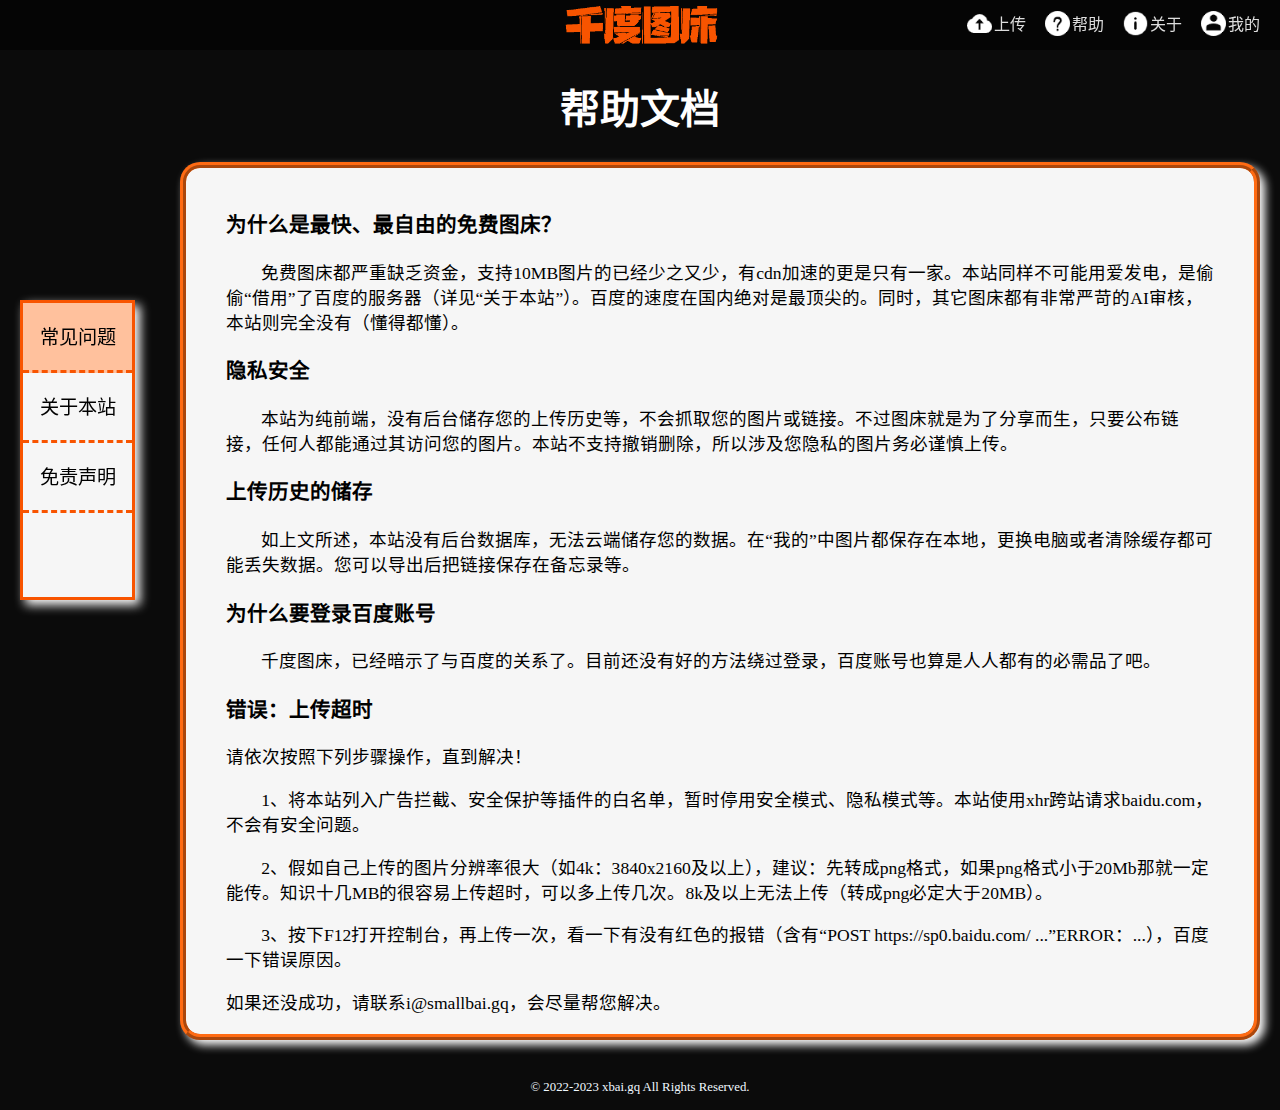
==== help.html @ 16030da2 "Initial commit" ====
<!doctype html>
<html lang="zh-CN">
<head>
<meta charset="utf-8">
<meta name="viewport" content="width=device-width, initial-scale=1.0">
<meta name="robots" content="none">
<link href="css/qiandu_doc.css" rel="stylesheet" type="text/css">
<link href="css/qiandu_general.css" rel="stylesheet" type="text/css">
<link href="img/qian.png" rel="shortcut icon" type="img/x-icon">
<title>帮助文档 — 千度图床</title>
</head>

<body>
<div id="container">
	<header>
		<div id="headback"></div>
		<a href="index.html"><img id="logo" src="img/qiandu.png" alt="千度图床"></a>
		<div id="tops">
			<a href="upload.html"><img src="img/upload_s.png" alt="upload"><span class="tops">上传</span></a>
			<a href="help.html"><img src="img/help.png" alt="help"><span class="tops">帮助</span></a>
			<a href="javascript:window.location.href='./help.html';window.name='true'"><img src="img/about.png" alt="setting"><span class="tops">关于</span></a>
			<a href="home.html"><img src="img/user.png" alt="user"><span class="tops">我的</span></a>
		</div>
	</header>
	<h1>帮助文档</h1>
	<nav>
		<div onClick="location.reload()" id="active" class="nav">常见问题</div>
		<div onClick="about()" class="nav">关于本站</div>
		<div onClick="mianze()" class="nav">免责声明</div>
	</nav>
	<article id="article">
		<h3>为什么是最快、最自由的免费图床？</h3>
		<p>免费图床都严重缺乏资金，支持10MB图片的已经少之又少，有cdn加速的更是只有一家。本站同样不可能用爱发电，是偷偷“借用”了百度的服务器（详见“关于本站”）。百度的速度在国内绝对是最顶尖的。同时，其它图床都有非常严苛的AI审核，本站则完全没有（懂得都懂）。</p>
		<h3>隐私安全</h3>
		<p>本站为纯前端，没有后台储存您的上传历史等，不会抓取您的图片或链接。不过图床就是为了分享而生，只要公布链接，任何人都能通过其访问您的图片。本站不支持撤销删除，所以涉及您隐私的图片务必谨慎上传。</p>
		<h3>上传历史的储存</h3>
		<p>如上文所述，本站没有后台数据库，无法云端储存您的数据。在“我的”中图片都保存在本地，更换电脑或者清除缓存都可能丢失数据。您可以导出后把链接保存在备忘录等。</p>
		<h3>为什么要登录百度账号</h3>
		<p>千度图床，已经暗示了与百度的关系了。目前还没有好的方法绕过登录，百度账号也算是人人都有的必需品了吧。</p>
		<h3 id="chaoshi">错误：上传超时</h3>
		请依次按照下列步骤操作，直到解决！
		<p>1、将本站列入广告拦截、安全保护等插件的白名单，暂时停用安全模式、隐私模式等。本站使用xhr跨站请求baidu.com，不会有安全问题。</p>
		<p>2、假如自己上传的图片分辨率很大（如4k：3840x2160及以上），建议：先转成png格式，如果png格式小于20Mb那就一定能传。知识十几MB的很容易上传超时，可以多上传几次。8k及以上无法上传（转成png必定大于20MB）。</p>
		<p>3、按下F12打开控制台，再上传一次，看一下有没有红色的报错（含有“POST https://sp0.baidu.com/ ...”ERROR：...），百度一下错误原因。</p>
		如果还没成功，请联系i@smallbai.gq，会尽量帮您解决。
	</article>
	<footer>
		© 2022-2023 <a href="https://www.xbai.gq/">xbai.gq</a> All Rights Reserved.
	</footer>
</div>
	<script src="js/qiandu_doc.js" type="text/javascript"></script>
</body>
</html>
---- css/qiandu_doc.css ----
@charset "utf-8";
h1{
	text-align: center;
	color: white;
	font-size: 2.5em;
}
nav{
	background-color: #f6f6f6;
	position: fixed;
	left: 20px;
	top: 50%;
	height: 300px;
	margin-top: -150px;
	font-size: 1.2em;
	width: 6em;
	text-align: center;
	border: 3px #F85400 solid;
	box-shadow: 5px 5px 10px white;
}
nav div{
	height: 70px;
	line-height: 70px;
	cursor: pointer;
	border-bottom: 3px #F85400 dashed;
}
#active{background-color: #FFC19D}
nav div:hover:not(.active){background-color: #E0E0E0}
article{
	margin-left: 180px;
	margin-right: 20px;
	padding: 20px 40px;
	background-color: #f6f6f6;
	border: 6px #FF6B13 ridge;
	border-radius: 20px;
	box-shadow: 5px 5px 10px white;
	font-size: 1.1em;
	margin-bottom: 20px;
}
article p{text-indent: 2em;}
article h2{text-align: center}
---- css/qiandu_general.css ----
@charset "utf-8";
*{
	box-sizing: border-box;
	word-break: break-all;
}
html{height: 100%;}
body{
	margin: 0;
	background-color: #0b0b0b;
	font-size: 100%;
	height: 100%;
	overflow-x: hidden;
}
#container{
	position: relative;
	width: 100%;
	min-height: 100%;
	padding-top: 50px;
	padding-bottom: 50px;
}
header{
	position: fixed;
	top:0;
	width: 100%;
	height: 50px;
	z-index: 1;
}
header #headback{
	width: 100%;
	height: 50px;
	background-color: black;
	opacity: 0.5;
	position: absolute;
	z-index: -1;
}
header #logo{
	width: 154px;
	height: 40px;
	position: absolute;
	left: 50%;
	margin-left: -75px;
	margin-top: 5px;
}
#tops{
	position: absolute;
	top: 0;
	height: 50px;
	right: 0;
	padding-right: 20px;
}
#tops a{
	text-decoration: none;
	display: inline-block;
	height: 50px;
	color: #DDDDDD;
	margin-left: 17px;
}
.tops{line-height: 50px;}
#tops a:hover{color: #FF6B13;}
#tops img{
	position: relative;
	top: 6px;
	right: 2px;
	height: 25px;
	width: 25px;
}
.alert{
	display: none;
	position: absolute;
	top: 50%;
	left: 50%;
	width: 500px;
	margin-left: -250px;
	height: 300px;
	margin-top: -150px;
	padding: 0 30px;
	background-color: #EEEEEE;
	border: 4px solid #B33C00;
}
.checkbuttons{
	position: absolute;
	bottom: 10px;
	right: 10px;
}
.checkbuttons div{
	display: inline-block;
	margin-right: 10px;
	font-size: 130%;
	height: 2em;
	line-height: 2em;
	width: 3em;
	text-align: center;
	background-color: #FFA36D;
	border-radius: 0.3em;
	cursor: pointer;
}
.checkbuttons div:hover{background-color: #FF8943}
footer{
	font-size: 0.8em;
	text-align: center;
	position: absolute;
	left: 0;right: 0;bottom: 0;
	color: aliceblue;
	height: 30px;
}
footer a{
	text-decoration: none;
	color: aliceblue;
}
footer a:hover{color: coral;}
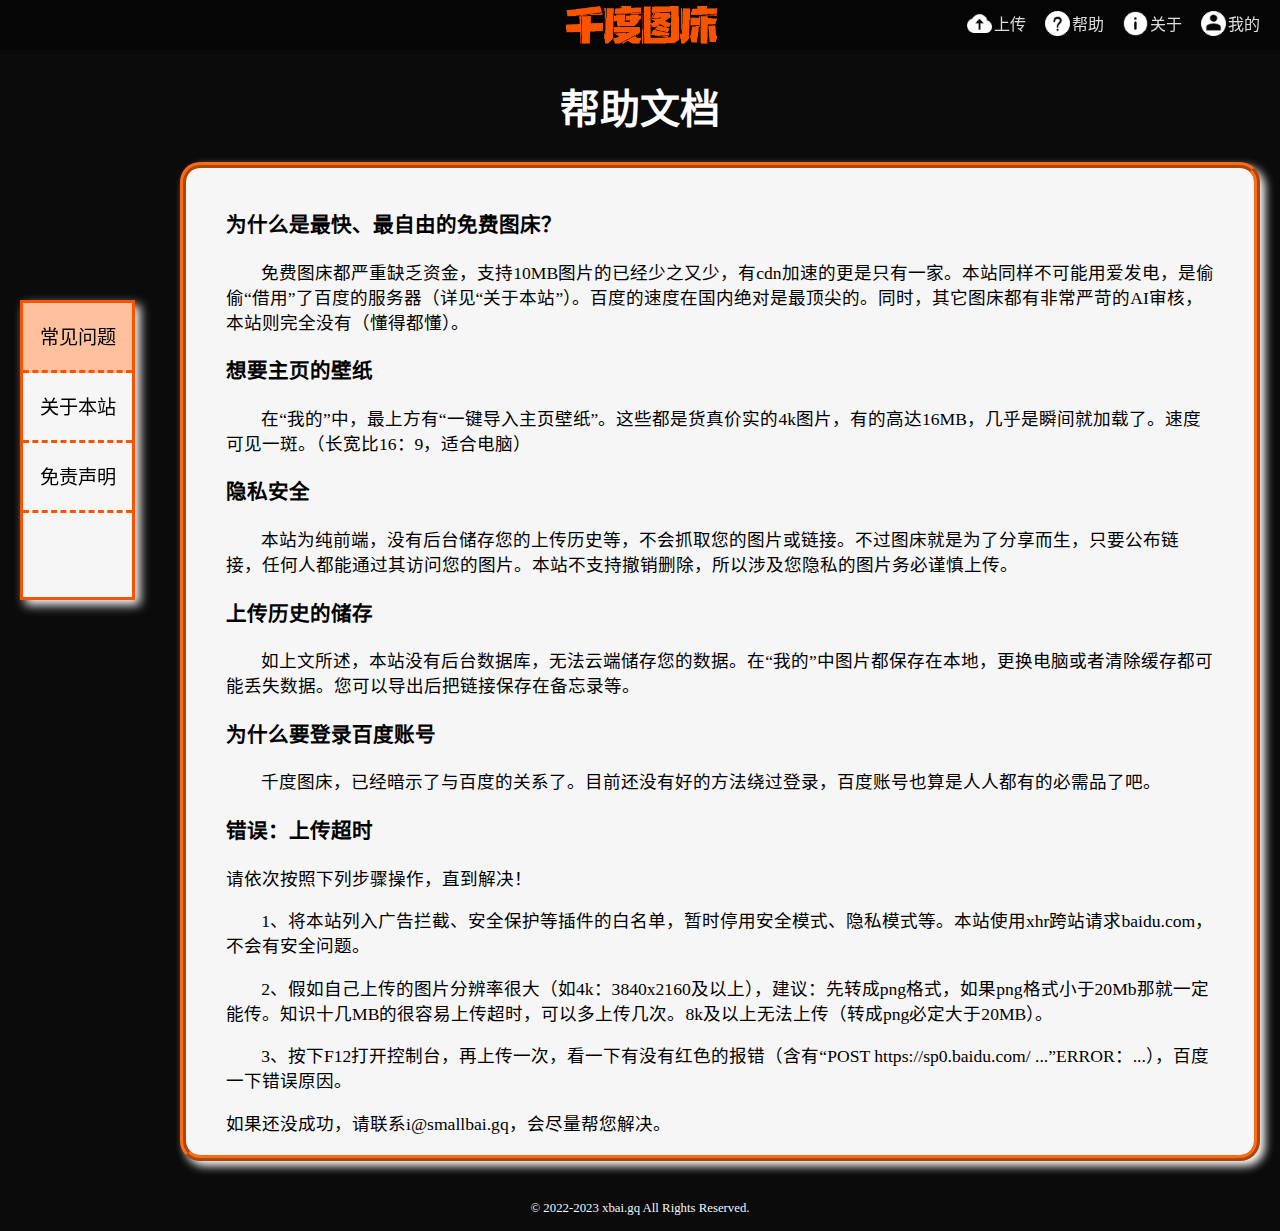
==== commit f0d2ae41: "千度v2.1发布版" ====
--- a/help.html
+++ b/help.html
@@ -31,6 +31,8 @@
 	<article id="article">
 		<h3>为什么是最快、最自由的免费图床？</h3>
 		<p>免费图床都严重缺乏资金，支持10MB图片的已经少之又少，有cdn加速的更是只有一家。本站同样不可能用爱发电，是偷偷“借用”了百度的服务器（详见“关于本站”）。百度的速度在国内绝对是最顶尖的。同时，其它图床都有非常严苛的AI审核，本站则完全没有（懂得都懂）。</p>
+		<h3>想要主页的壁纸</h3>
+		<p>在“我的”中，最上方有“一键导入主页壁纸”。这些都是货真价实的4k图片，有的高达16MB，几乎是瞬间就加载了。速度可见一斑。（长宽比16：9，适合电脑）</p>
 		<h3>隐私安全</h3>
 		<p>本站为纯前端，没有后台储存您的上传历史等，不会抓取您的图片或链接。不过图床就是为了分享而生，只要公布链接，任何人都能通过其访问您的图片。本站不支持撤销删除，所以涉及您隐私的图片务必谨慎上传。</p>
 		<h3>上传历史的储存</h3>
--- a/css/qiandu_general.css
+++ b/css/qiandu_general.css
@@ -66,7 +66,7 @@
 }
 .alert{
 	display: none;
-	position: absolute;
+	position: fixed;
 	top: 50%;
 	left: 50%;
 	width: 500px;
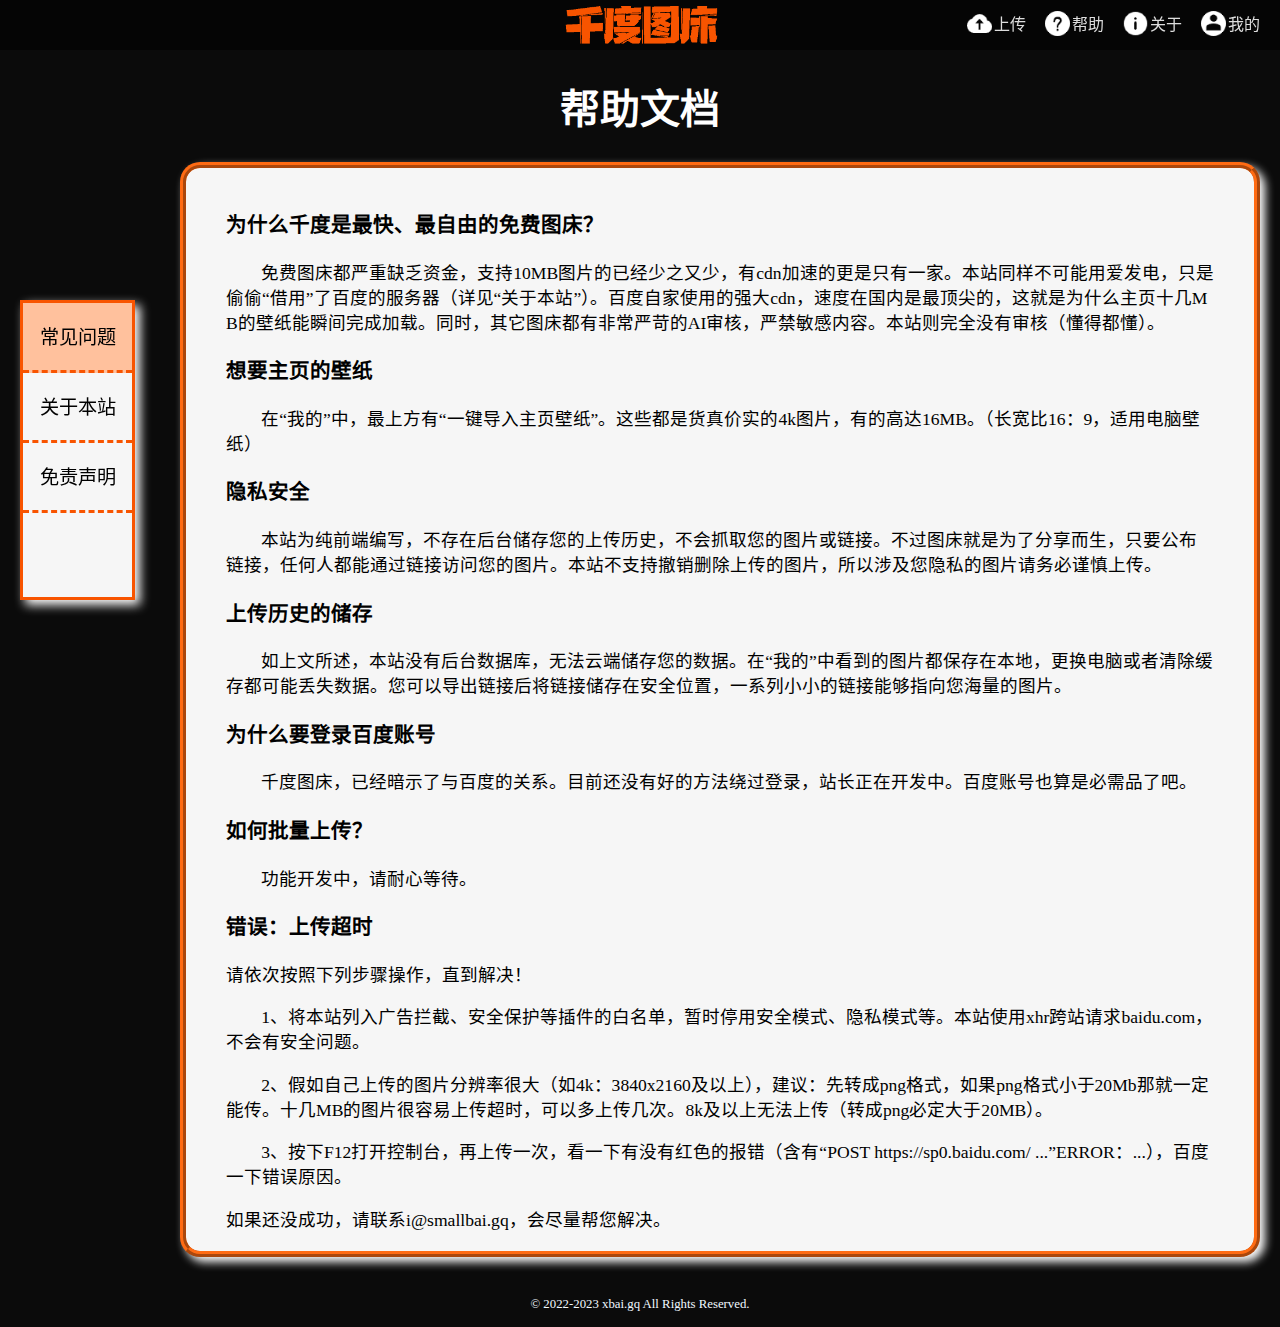
==== commit a03125b6: "千度v2.1.3，小型修复" ====
--- a/help.html
+++ b/help.html
@@ -29,20 +29,22 @@
 		<div onClick="mianze()" class="nav">免责声明</div>
 	</nav>
 	<article id="article">
-		<h3>为什么是最快、最自由的免费图床？</h3>
-		<p>免费图床都严重缺乏资金，支持10MB图片的已经少之又少，有cdn加速的更是只有一家。本站同样不可能用爱发电，是偷偷“借用”了百度的服务器（详见“关于本站”）。百度的速度在国内绝对是最顶尖的。同时，其它图床都有非常严苛的AI审核，本站则完全没有（懂得都懂）。</p>
+		<h3>为什么千度是最快、最自由的免费图床？</h3>
+		<p>免费图床都严重缺乏资金，支持10MB图片的已经少之又少，有cdn加速的更是只有一家。本站同样不可能用爱发电，只是偷偷“借用”了百度的服务器（详见“关于本站”）。百度自家使用的强大cdn，速度在国内是最顶尖的，这就是为什么主页十几MB的壁纸能瞬间完成加载。同时，其它图床都有非常严苛的AI审核，严禁敏感内容。本站则完全没有审核（懂得都懂）。</p>
 		<h3>想要主页的壁纸</h3>
-		<p>在“我的”中，最上方有“一键导入主页壁纸”。这些都是货真价实的4k图片，有的高达16MB，几乎是瞬间就加载了。速度可见一斑。（长宽比16：9，适合电脑）</p>
+		<p>在“我的”中，最上方有“一键导入主页壁纸”。这些都是货真价实的4k图片，有的高达16MB。（长宽比16：9，适用电脑壁纸）</p>
 		<h3>隐私安全</h3>
-		<p>本站为纯前端，没有后台储存您的上传历史等，不会抓取您的图片或链接。不过图床就是为了分享而生，只要公布链接，任何人都能通过其访问您的图片。本站不支持撤销删除，所以涉及您隐私的图片务必谨慎上传。</p>
+		<p>本站为纯前端编写，不存在后台储存您的上传历史，不会抓取您的图片或链接。不过图床就是为了分享而生，只要公布链接，任何人都能通过链接访问您的图片。本站不支持撤销删除上传的图片，所以涉及您隐私的图片请务必谨慎上传。</p>
 		<h3>上传历史的储存</h3>
-		<p>如上文所述，本站没有后台数据库，无法云端储存您的数据。在“我的”中图片都保存在本地，更换电脑或者清除缓存都可能丢失数据。您可以导出后把链接保存在备忘录等。</p>
+		<p>如上文所述，本站没有后台数据库，无法云端储存您的数据。在“我的”中看到的图片都保存在本地，更换电脑或者清除缓存都可能丢失数据。您可以导出链接后将链接储存在安全位置，一系列小小的链接能够指向您海量的图片。</p>
 		<h3>为什么要登录百度账号</h3>
-		<p>千度图床，已经暗示了与百度的关系了。目前还没有好的方法绕过登录，百度账号也算是人人都有的必需品了吧。</p>
+		<p>千度图床，已经暗示了与百度的关系。目前还没有好的方法绕过登录，站长正在开发中。百度账号也算是必需品了吧。</p>
+		<h3>如何批量上传？</h3>
+		<p>功能开发中，请耐心等待。</p>
 		<h3 id="chaoshi">错误：上传超时</h3>
 		请依次按照下列步骤操作，直到解决！
 		<p>1、将本站列入广告拦截、安全保护等插件的白名单，暂时停用安全模式、隐私模式等。本站使用xhr跨站请求baidu.com，不会有安全问题。</p>
-		<p>2、假如自己上传的图片分辨率很大（如4k：3840x2160及以上），建议：先转成png格式，如果png格式小于20Mb那就一定能传。知识十几MB的很容易上传超时，可以多上传几次。8k及以上无法上传（转成png必定大于20MB）。</p>
+		<p>2、假如自己上传的图片分辨率很大（如4k：3840x2160及以上），建议：先转成png格式，如果png格式小于20Mb那就一定能传。十几MB的图片很容易上传超时，可以多上传几次。8k及以上无法上传（转成png必定大于20MB）。</p>
 		<p>3、按下F12打开控制台，再上传一次，看一下有没有红色的报错（含有“POST https://sp0.baidu.com/ ...”ERROR：...），百度一下错误原因。</p>
 		如果还没成功，请联系i@smallbai.gq，会尽量帮您解决。
 	</article>
@@ -51,5 +53,6 @@
 	</footer>
 </div>
 	<script src="js/qiandu_doc.js" type="text/javascript"></script>
+	<script src="js/51la.js" type="text/javascript"></script>
 </body>
 </html>
--- a/css/qiandu_general.css
+++ b/css/qiandu_general.css
@@ -73,7 +73,7 @@
 	margin-left: -250px;
 	height: 300px;
 	margin-top: -150px;
-	padding: 0 30px;
+	padding: 5px 30px;
 	background-color: #EEEEEE;
 	border: 4px solid #B33C00;
 }
